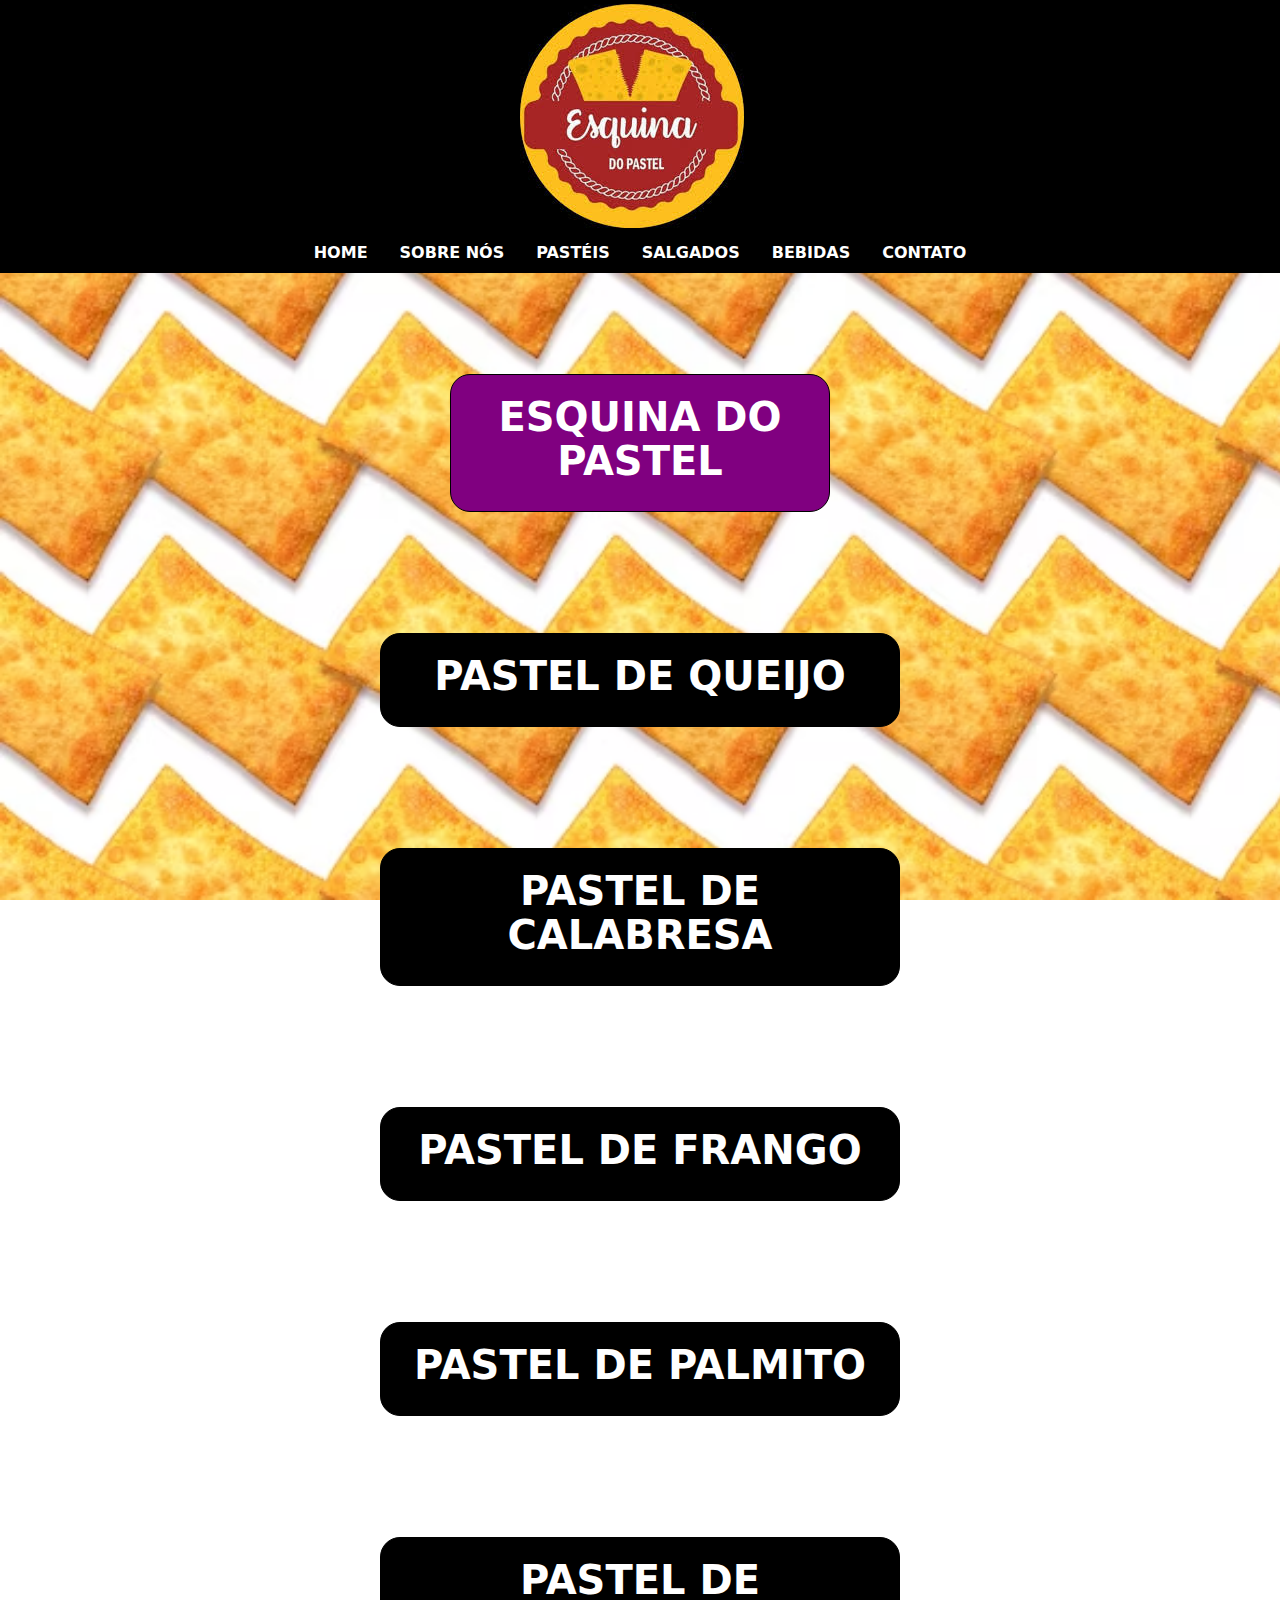
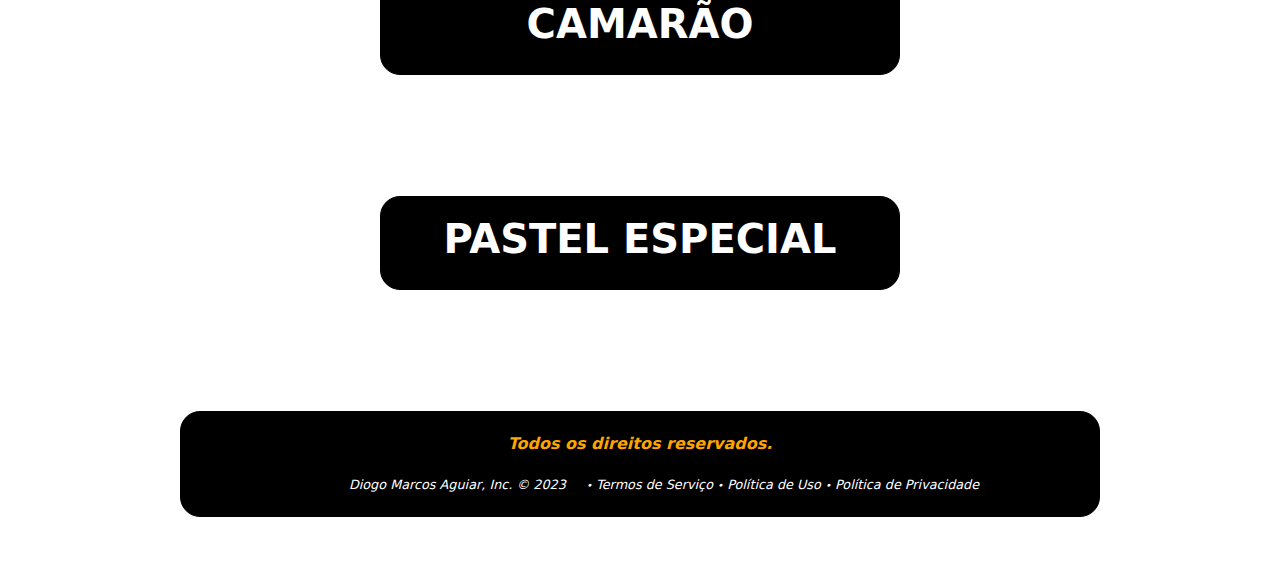
==== index.html @ 271272d1 "Melhorias" ====
<!DOCTYPE html>
<html lang="pt-br">


<head>

	<meta charset="utf-8">
	<link href="bootstrap.min.css" rel="stylesheet">
    <link href="style.css.css" rel="stylesheet">
	<link rel="icon" href="diogo_icon.gif" type="image/png">
	<link href="bootstrap1.min.css" rel="stylesheet">
    <link href="style1.css" rel="stylesheet">
    


   	<title>pastelaria</title>

   				
					<div class="" style="background-color: black;" >
							
							<div style="text-align: center;">
							<a class="navbar-brand" href="#">

								<img src="logo_01.jpg" alt="..." width="100%" >

							</a>
						</div>

							<nav class="" style="background-color: black;">
								<div class="col-md-12">
								</div>
							

                           
							<ul class="nav mr-auto" style="justify-content: center;" style="color: black">

                                <li class="nav-item"><a style="color: white" class="nav-link active" href="index.html"><b>HOME</b></a></li>

								<li class="nav-item"><a style="color: white" class="nav-link active" href="sobre.html"><b>SOBRE NÓS</b></a></li>

								<li class="nav-item"><a style="color: white" class="nav-link active" href="pasteis.html"><b>PASTÉIS</b></a></li>

								<li class="nav-item"><a style="color: white" class="nav-link active" href="salgados.html"><b>SALGADOS</b></a></li>
								
								<li class="nav-item"><a style="color: white" class="nav-link active" href="bebidas.html"><b>BEBIDAS</b></a></li>

								<li class="nav-item"><a style="color: white" class="nav-link active" href="contato.html"><b>CONTATO</b></a></li>

								

                            </ul>
                        </div>
                    </nav>
                </div>
          

		
			

</head>

<body>


	<div class="imagem02" style="text-align: center;">

	
		<br><br><br><br>
		<section id="footer" class="product4">
		<h1 style="text-align: center;"><a href="index.html" style="color: white"><b>ESQUINA DO PASTEL</b></a></h1>
		</section>

		<br><br><br><br>

		<section id="footer" class="product6">
		<h1 style="text-align: center;"><a href="sobre.html" style="color: white"><b>PASTEL DE QUEIJO</b></a></h1>
		</section>

		<br><br><br><br>
		
		<section id="footer" class="product6">
		<h1 style="text-align: center;"><a href="experiencia.html" style="color: white"><b>PASTEL DE CALABRESA </b></a></h1>
		</section>

		<br><br><br><br>

		<section id="footer" class="product6">
        <h1 style="text-align: center;"><a href="formacao.html" style="color: white"><b>PASTEL DE FRANGO </b></a></h1>
        </section>

		<br><br><br><br>

		<section id="footer" class="product6">
        <h1 style="text-align: center;"><a href="hab.html" style="color: white"><b>PASTEL DE PALMITO</b></a></h1>
        </section>

		<br><br><br><br>

		<section id="footer" class="product6">
        <h1 style="text-align: center;"><a href="projetos.html" style="color: white"><b>PASTEL DE CAMARÃO</b></a></h1>
        </section>

		<br><br><br><br>

		<section id="footer" class="product6">
        <h1 style="text-align: center;"><a href="contato.html" style="color: white"><b>PASTEL ESPECIAL</b></a></h1>
        </section>

	
	
<div class="imagem02" style="text-align: center;">


<script>

console.log("Starting server with port " );

</script>




    <script src="js/jquery.min.js"></script>
    <script src="js/bootstrap.min.js"></script>
    <script src="js/scripts.js"></script>
	<script src="https://cdn.jsdelivr.net/npm/bootstrap@5.1.3/dist/js/bootstrap.bundle.min.js" integrity="<KEY>" crossorigin="anonymous"></script>
	<script src="https://cdn.jsdelivr.net/npm/@popperjs/core@2.9.3/dist/umd/popper.min.js" integrity="<KEY>" crossorigin="anonymous"></script>
	<script src="https://cdn.jsdelivr.net/npm/bootstrap@5.1.3/dist/js/bootstrap.min.js" integrity="<KEY>" crossorigin="anonymous"></script>
	<script src="jquery1.min.js"></script>
	<script src="bootstrap1.min.js"></script>
	<script src="scripts1.js"></script>
			

	<br><br><br><br>

			<section id="footer" class="product2" style="color: white">
			<p style="color: orange; text-align: center;"><b><i>Todos os direitos reservados.</i></b></p>
			
					
					
					<div style="text-align: center">
					<small class="d-inline-block pl-5" >
						<p  style="text-align: center" class="d-inline mr-3" >
						<i>Diogo Marcos Aguiar, Inc. © 2023</p>
						<span class="text-primary-light small">•</span> 
						<a href="#" style="color: white">Termos de Serviço</a> 
						<span class="text-primary-light small">•</span> 
						<a href="#" style="color: white">Política de Uso</a> 
						<span class="text-primary-light small">•</span>
						<a href="#" style="color: white">Política de Privacidade</a></i>
					</small>
				</div>	
					
			</section>
		</div>
			
    <script src="jquery.min.js"></script>
    <script src="bootstrap.min.js"></script>
    <script src="scripts.js"></script>

	<br><br>

</div>

</body>

</html>
---- style.css.css ----
img {
    border-radius: 20px;
}

.h1 {
    color: white;
    text-align: center;
}

.h4 {
    color: aqua;
    
}
.li {
    color: yellow;
}

.imagem01 {
    background-image: url(fundo1.jpg);
    width: 100%;
    height: 100%;
    background-repeat: no-repeat;
    background-size: cover;
    background-attachment: fixed;
   
}

.imagem02 {
    background-image: url('fundo_01.jpeg');
    width: 100%;
    height: 100%;
    background-repeat: no-repeat;
    background-size: cover;
    background-attachment: fixed;
   
}

.imagem03 {
    background-image: url(fundo3.jpg);
    width: 100%;
    height: 100%;
    background-repeat: no-repeat;
    background-size: cover;
    background-attachment: fixed;
   
}

.imagem04 {
    background-image: url(fundo4.jpg);
    width: 100%;
    height: 100%;
    background-repeat: no-repeat;
    background-size: cover;
    background-attachment: fixed;
   
}

.imagem05 {
    background-image: url(fundo5.jpg);
    width: 100%;
    height: 100%;
    background-repeat: no-repeat;
    background-size: cover;
    background-attachment: fixed;
   
}

.imagem06 {
    background-image: url(fundo_01.jpeg);
    width: 100%;
    
    background-repeat: no-repeat;
    background-size: cover;
    background-attachment: fixed;
   
}

.imagem07 {
    background-image: url(fundo8.jpg);
    width: 100%;
    height: 100%;
    background-repeat: no-repeat;
    background-size: cover;
    background-attachment: fixed;
   
}

.imagem09 {
    background-image: url(fundo9.jpg);
    width: 100%;
    height: 100%;
    background-repeat: no-repeat;
    background-size: cover;
    background-attachment: fixed;
   
}

.imagem10 {
    background-image: url(fundo10.jpg);
    width: 100%;
    height: 100%;
    background-repeat: no-repeat;
    background-size: cover;
    background-attachment: fixed;
   
}

.body {
    font-family: Arial, sans-serif;
    margin: 0;
    padding: 0;
}

.header {
    background-color: #4CAF50;
    color: white;
    padding: 20px;
    text-align: center;
}



.nav ul {
    position: fixed;
    list-style-type: none;
    padding: 0;
}

.nav ul li {
    display: inline;
    margin-right: 20px;
}

.product {
    border: 1px solid black;
    border-radius: 20px;
    padding: 20px;
    margin: 280px;
    margin-top: 50px;
    margin-bottom: 20px;
    text-align: center;
    background-color: purple;
    
}

.product1 {
    border: 1px solid black;
    border-radius: 20px;
    padding: 20px;
    margin: 500px;
    margin-top: 50px;
    margin-bottom: 20px;
    text-align: center;
    background-color: purple;
    text-shadow: 20px;
    
}

.product2 {
    border: 1px solid black;
    border-radius: 20px;
    padding: 20px;
    margin: 180px;
    margin-top: 5px;
    margin-bottom: 20px;
    text-align: center;
    background-color: black;
    text-shadow: 20px;
    
}

.product21 {
    border: 1px solid black;
    border-radius: 20px;
    padding: 20px;
    margin: 40px;
    margin-top: 5px;
    margin-bottom: 20px;
    text-align: center;
    background-color: black;
    text-shadow: 20px;
    
}

.product3 {
    border: 1px solid black;
    border-radius: 20px;
    padding: 20px;
    margin: 80px;
    margin-top: 5px;
    margin-bottom: 20px;
    text-align: center;
    background-color: purple;
    
}

.product4 {
    border: 1px solid black;
    border-radius: 20px;
    padding: 20px;
    margin: 450px;
    margin-top: 5px;
    margin-bottom: 20px;
    text-align: center;
    background-color: purple;
    
}

.product5 {
    border: 1px solid black;
    border-radius: 20px;
    padding: 20px;
    margin: 390px;
    margin-top: 5px;
    margin-bottom: 20px;
    text-align: center;
    background-color: purple;
    
}

.product6 {
    border: 1px solid black;
    border-radius: 20px;
    padding: 20px;
    margin: 380px;
    margin-top: 5px;
    margin-bottom: 20px;
    text-align: center;
    background-color: black;
    
}

.product7 {
    border: 1px solid black;
    border-radius: 20px;
    padding: 20px;
    margin: 380px;
    margin-top: 5px;
    margin-bottom: 20px;
    text-align: center;
    background-color: black;
    
}

.product img {
    max-width: 100%;
    height: auto;
}

.price {
    font-size: 1.2rem;
    color: #4CAF50;
    font-weight: bold;
}

.button {
    background-color: #4CAF50;
    color: white;
    border: none;
    padding: 10px 20px;
    font-size: 1rem;
    cursor: pointer;
    transition: background-color 0.3s;
}

.button:hover {
    background-color: #45a049;
}

.footer {
    background-color: #4CAF50;
    color: red;
    text-align: center;
    padding: 10px 0;
}

.fundo1 {
    width: 100%;
    background: url(../img/pipas_fundo1.jpg) no-repeat;
    background-size: cover;
    background-attachment: fixed;
    border-radius: 25px;
}
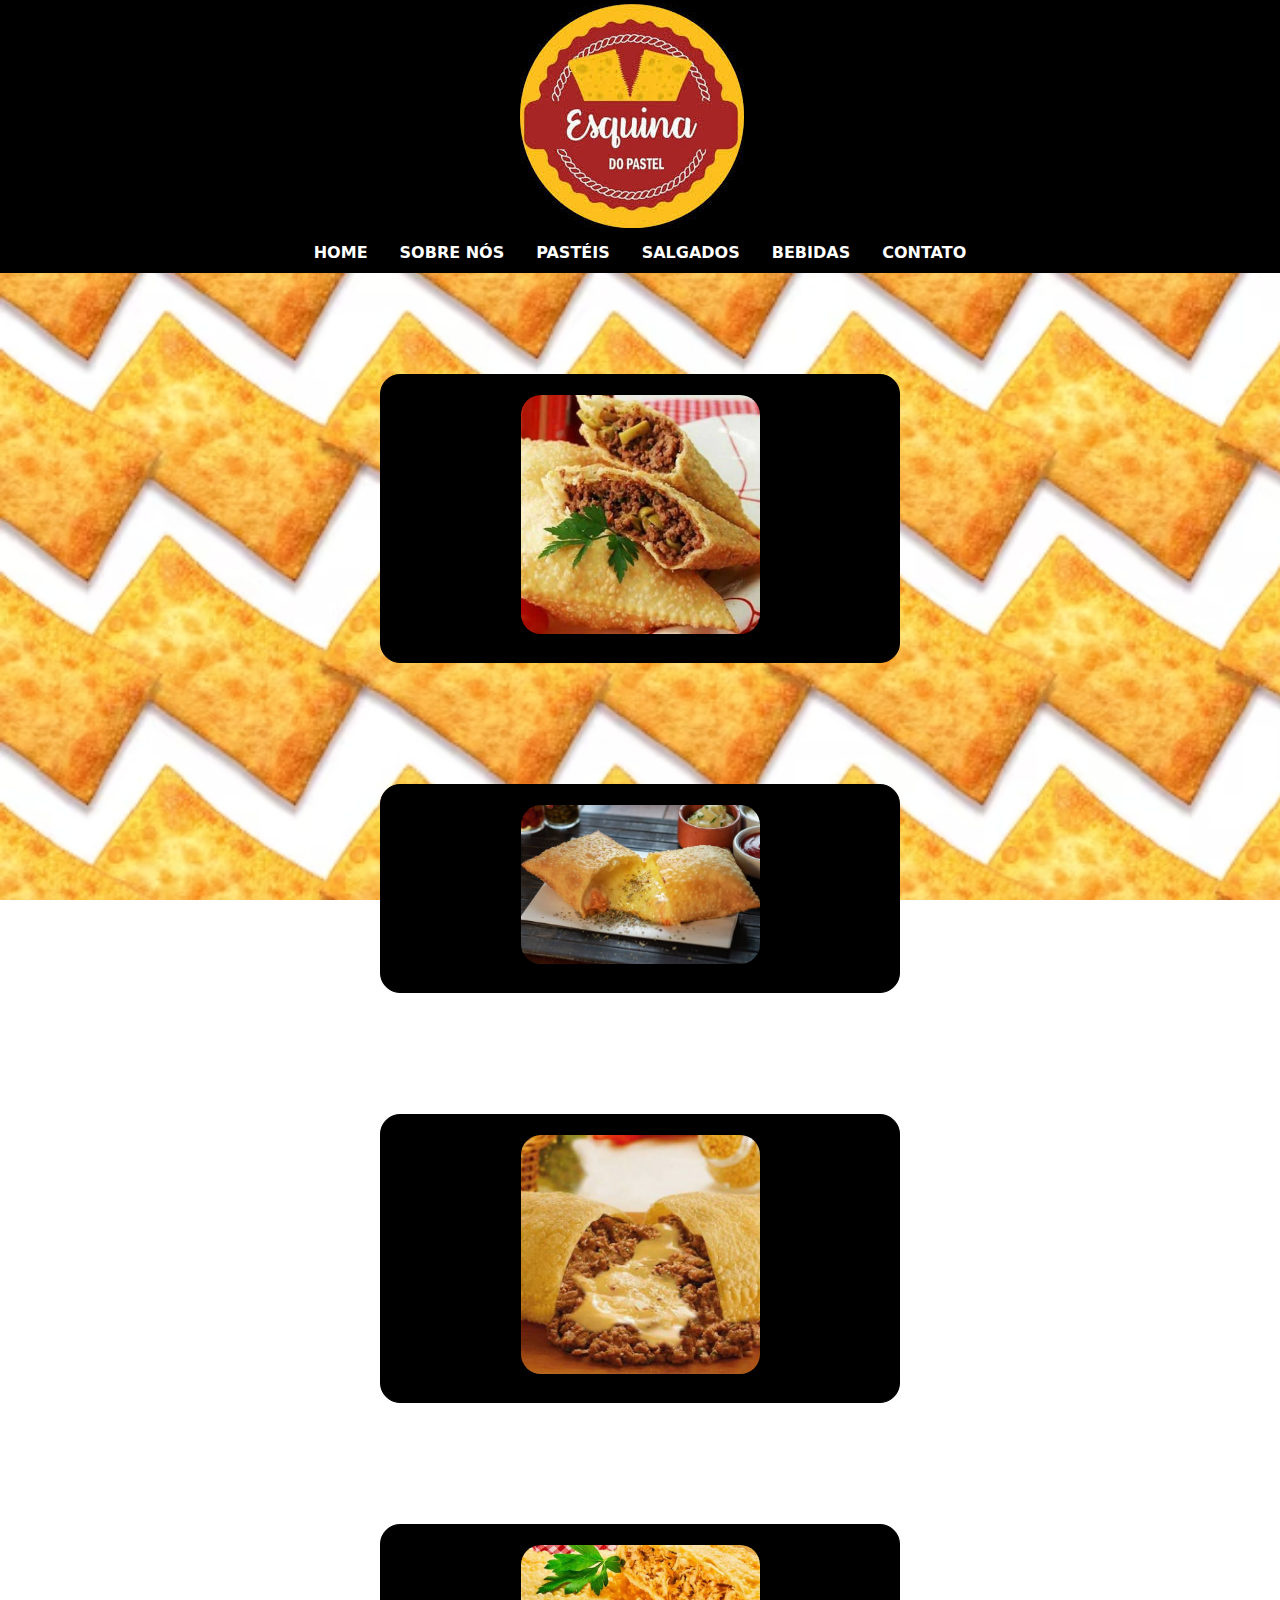
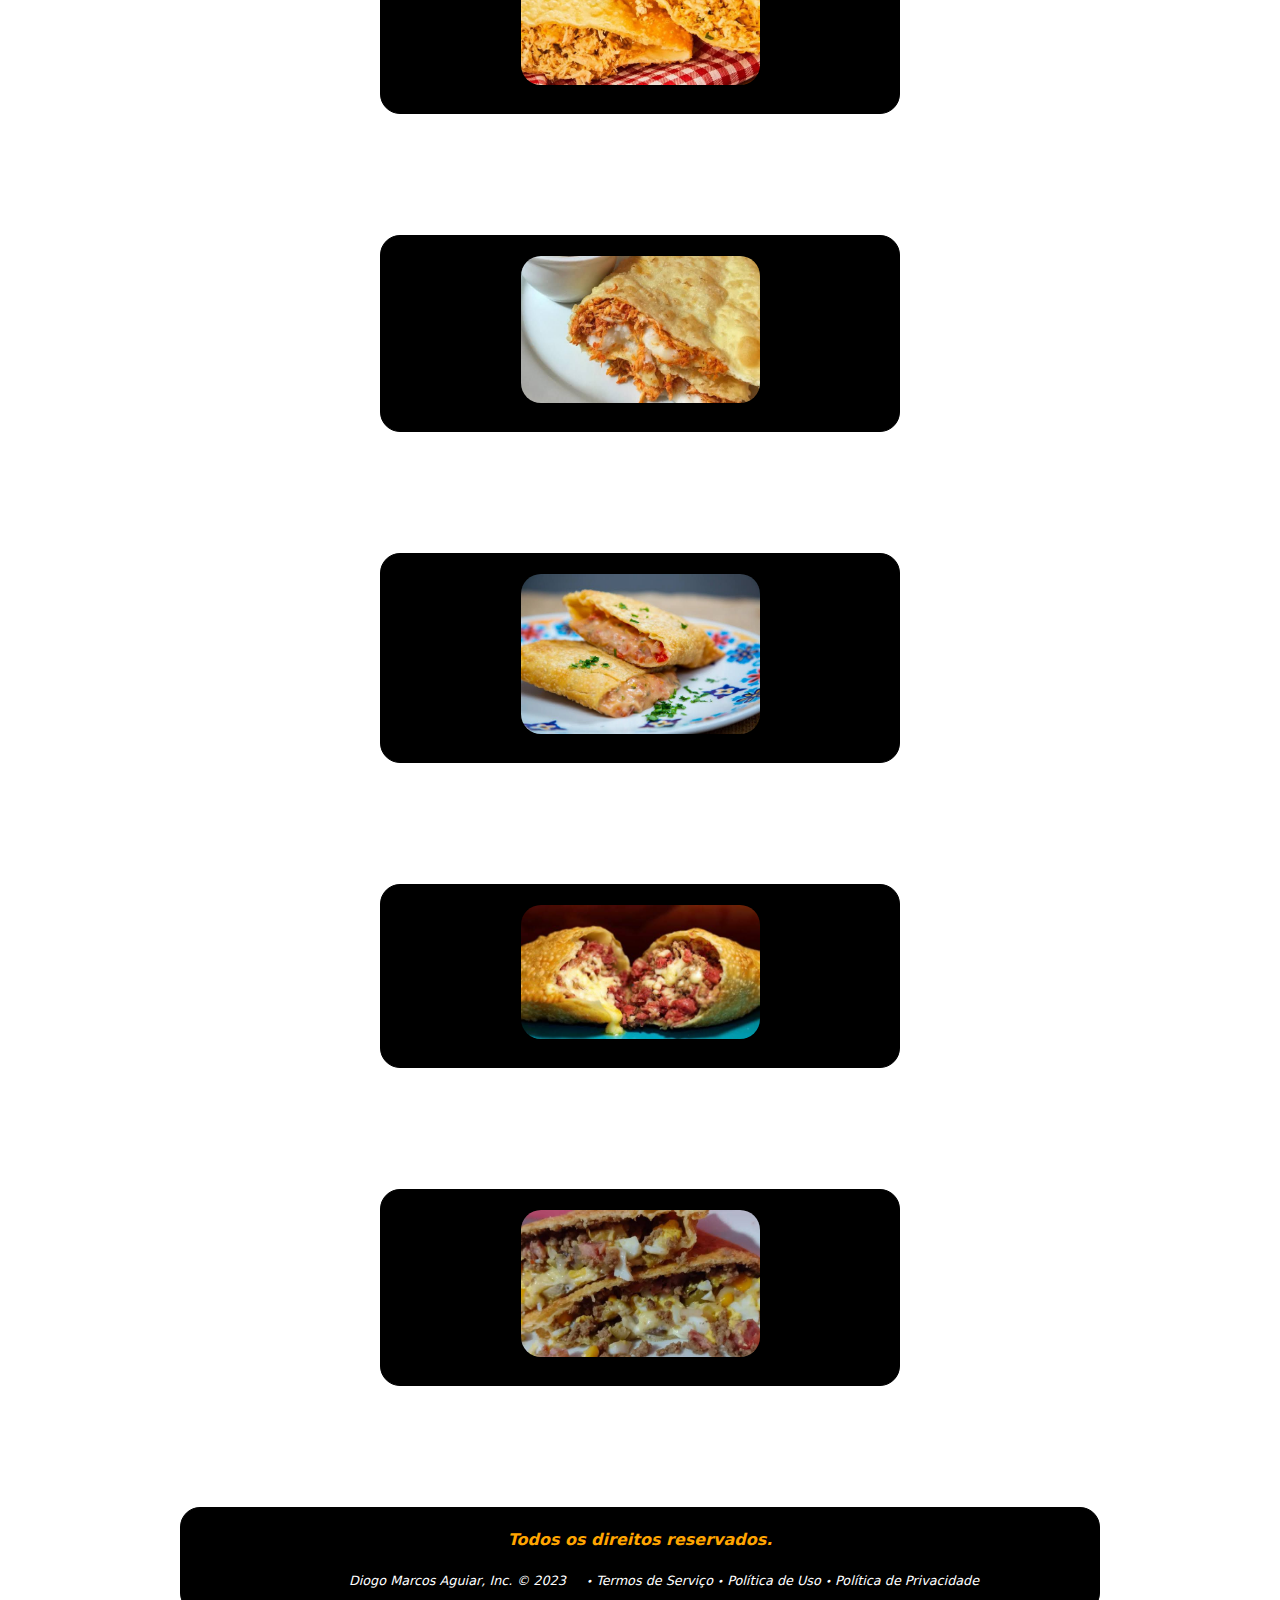
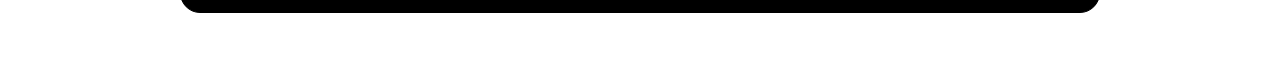
==== commit a6c26d66: "M" ====
--- a/index.html
+++ b/index.html
@@ -66,48 +66,70 @@
 
 	
 		<br><br><br><br>
-		<section id="footer" class="product4">
-		<h1 style="text-align: center;"><a href="index.html" style="color: white"><b>ESQUINA DO PASTEL</b></a></h1>
+
+		<section id="footer" class="product7">
+
+		<h1 style="text-align: center;">
+			<a href="p.carne.jpg"><img src="p.carne.jpg"  width="50%"></a>
+		</h1>
+
+		</section>
+
+		<br><br><br><br>
+
+		<section id="footer" class="product7">
+		<h1 style="text-align: center;">
+			<a href="p.queijo.jpg"><img src="p.queijo.jpg"  width="50%"></a>
+		</h1>
+		</section>
+
+		<br><br><br><br>
+		
+		<section id="footer" class="product7">
+		<h1 style="text-align: center;">
+			<a href="p.carnequeijo.jpg"><img src="p.carnequeijo.jpg"  width="50%"></a>
+		</h1>
 		</section>
 
 		<br><br><br><br>
 
 		<section id="footer" class="product6">
-		<h1 style="text-align: center;"><a href="sobre.html" style="color: white"><b>PASTEL DE QUEIJO</b></a></h1>
-		</section>
-
-		<br><br><br><br>
-		
-		<section id="footer" class="product6">
-		<h1 style="text-align: center;"><a href="experiencia.html" style="color: white"><b>PASTEL DE CALABRESA </b></a></h1>
-		</section>
-
-		<br><br><br><br>
-
-		<section id="footer" class="product6">
-        <h1 style="text-align: center;"><a href="formacao.html" style="color: white"><b>PASTEL DE FRANGO </b></a></h1>
+        <h1 style="text-align: center;">
+			<a href="p.frango.jpg"><img src="p.frango.jpg"  width="50%"></a>
+		</h1>
         </section>
 
 		<br><br><br><br>
 
 		<section id="footer" class="product6">
-        <h1 style="text-align: center;"><a href="hab.html" style="color: white"><b>PASTEL DE PALMITO</b></a></h1>
+        <h1 style="text-align: center;">
+			<a href="p.frangocatupiry.jpg"><img src="p.frangocatupiry.jpg"  width="50%"></a></h1>
         </section>
 
 		<br><br><br><br>
 
 		<section id="footer" class="product6">
-        <h1 style="text-align: center;"><a href="projetos.html" style="color: white"><b>PASTEL DE CAMARÃO</b></a></h1>
-        </section>
+			<h1 style="text-align: center;">
+				<a href="p.camarao.jpg"><img src="p.camarao.jpg"  width="50%"></a></h1>
+			</section>
 
 		<br><br><br><br>
 
 		<section id="footer" class="product6">
-        <h1 style="text-align: center;"><a href="contato.html" style="color: white"><b>PASTEL ESPECIAL</b></a></h1>
-        </section>
+			<h1 style="text-align: center;">
+				<a href="p.calabrezaqueijo.jpg"><img src="p.calabrezaqueijo.jpg"  width="50%"></a></h1>
+			</section>
 
-	
-	
+
+		<br><br><br><br>
+
+		<section id="footer" class="product6">
+			<h1 style="text-align: center;">
+				<a href="p.especial.jpg"><img src="p.especial.jpg"  width="50%"></a></h1>
+			</section>
+
+
+		
 <div class="imagem02" style="text-align: center;">
 
 
